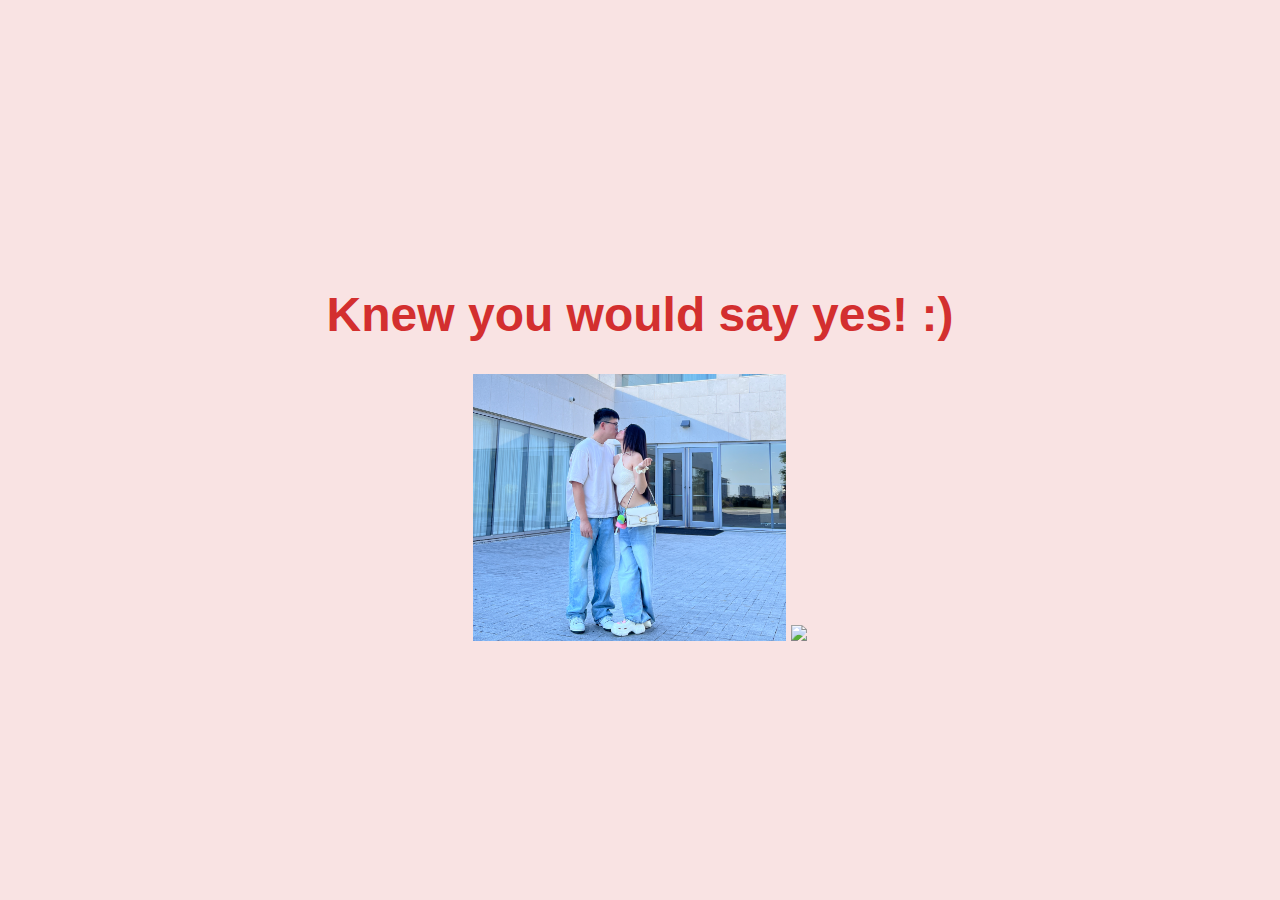
==== yes_page.html @ 3ddd81eb "added background and pics of me" ====
<!DOCTYPE html>
<html lang="en">
<head>
    <meta charset="UTF-8">
    <meta name="viewport" content="width=device-width, initial-scale=1.0">
    <title>Knew you would say yes!</title>
    <link rel="stylesheet" href="./yes_style.css">
</head>
<body>
    <div class="container">
        <h1 class="header_text">Knew you would say yes! :)</h1>
        <div class="gif_container">
            <img src="images/pic3.png" >
            <img src="https://media4.giphy.com/media/v1.Y2lkPTc5MGI3NjExMmo3c3l5ODh3ZGN6NHhhaDE2Mjg1ZjkwOXczdDFxbWM3dTBtaW9zaiZlcD12MV9pbnRlcm5hbF9naWZfYnlfaWQmY3Q9cw/9XY4f3FgFTT4QlaYqa/giphy.gif">
        </div>
    </div>
</body>
</html>
---- yes_style.css ----
body {
    display: flex;
    justify-content: center;
    align-items: center;
    height: 100vh;
    margin: 0;
    background-color: #f9e3e3;
    font-family: 'Arial', sans-serif;
}

.container {
    text-align: center;
}

.header_text {
    font-size: 3em;
    color: #d32f2f;
}

.gif_container img {
    width: 50%; 
    max-width: 500px; 
    height: auto; 
}
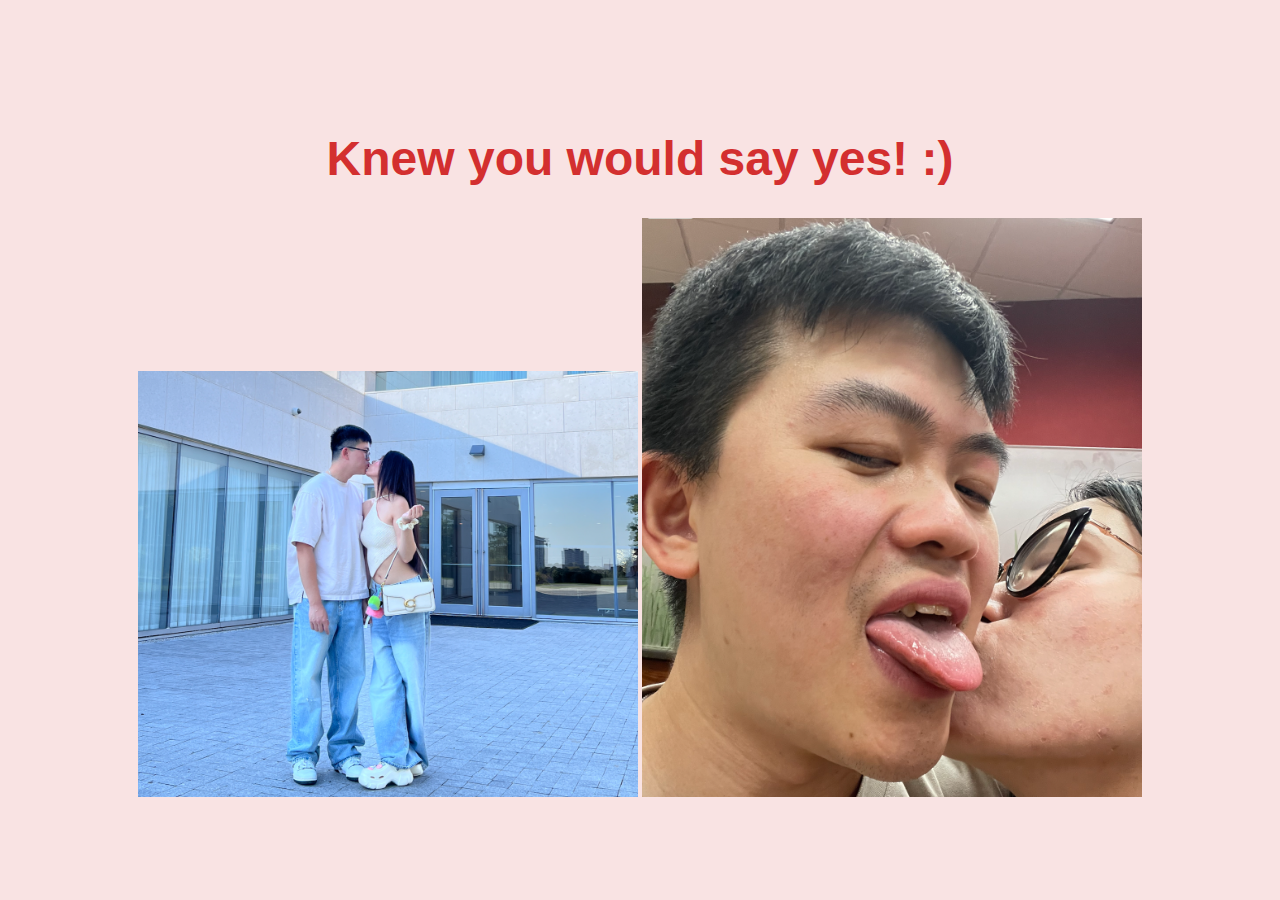
==== commit e32b67b5: "changed last picture" ====
--- a/yes_page.html
+++ b/yes_page.html
@@ -11,7 +11,8 @@
         <h1 class="header_text">Knew you would say yes! :)</h1>
         <div class="gif_container">
             <img src="images/pic3.png" >
-            <img src="https://media4.giphy.com/media/v1.Y2lkPTc5MGI3NjExMmo3c3l5ODh3ZGN6NHhhaDE2Mjg1ZjkwOXczdDFxbWM3dTBtaW9zaiZlcD12MV9pbnRlcm5hbF9naWZfYnlfaWQmY3Q9cw/9XY4f3FgFTT4QlaYqa/giphy.gif">
+            <img src="images/pic6.png" >
+            <!-- <img src="https://media4.giphy.com/media/v1.Y2lkPTc5MGI3NjExMmo3c3l5ODh3ZGN6NHhhaDE2Mjg1ZjkwOXczdDFxbWM3dTBtaW9zaiZlcD12MV9pbnRlcm5hbF9naWZfYnlfaWQmY3Q9cw/9XY4f3FgFTT4QlaYqa/giphy.gif"> -->
         </div>
     </div>
 </body>
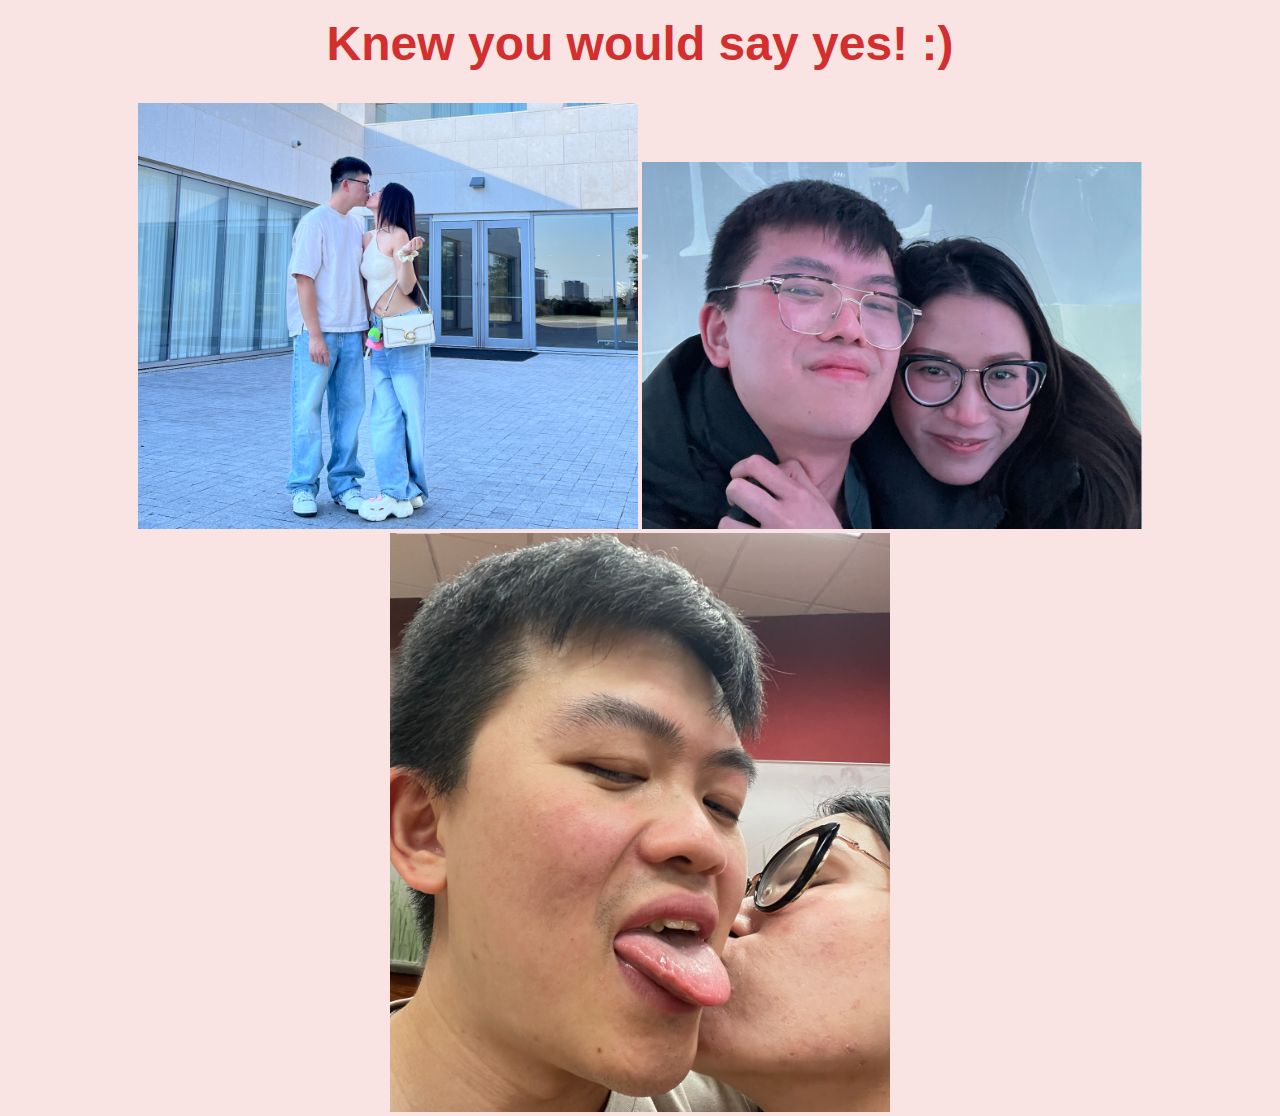
==== commit 466ef800: "added more pics" ====
--- a/yes_page.html
+++ b/yes_page.html
@@ -11,6 +11,7 @@
         <h1 class="header_text">Knew you would say yes! :)</h1>
         <div class="gif_container">
             <img src="images/pic3.png" >
+            <img src="images/pic7.png" >
             <img src="images/pic6.png" >
             <!-- <img src="https://media4.giphy.com/media/v1.Y2lkPTc5MGI3NjExMmo3c3l5ODh3ZGN6NHhhaDE2Mjg1ZjkwOXczdDFxbWM3dTBtaW9zaiZlcD12MV9pbnRlcm5hbF9naWZfYnlfaWQmY3Q9cw/9XY4f3FgFTT4QlaYqa/giphy.gif"> -->
         </div>
--- a/yes_style.css
+++ b/yes_style.css
@@ -1,11 +1,12 @@
 body {
     display: flex;
-    justify-content: center;
+    justify-content: flex-start;
     align-items: center;
     height: 100vh;
     margin: 0;
     background-color: #f9e3e3;
     font-family: 'Arial', sans-serif;
+    padding-top: 100px
 }
 
 .container {
